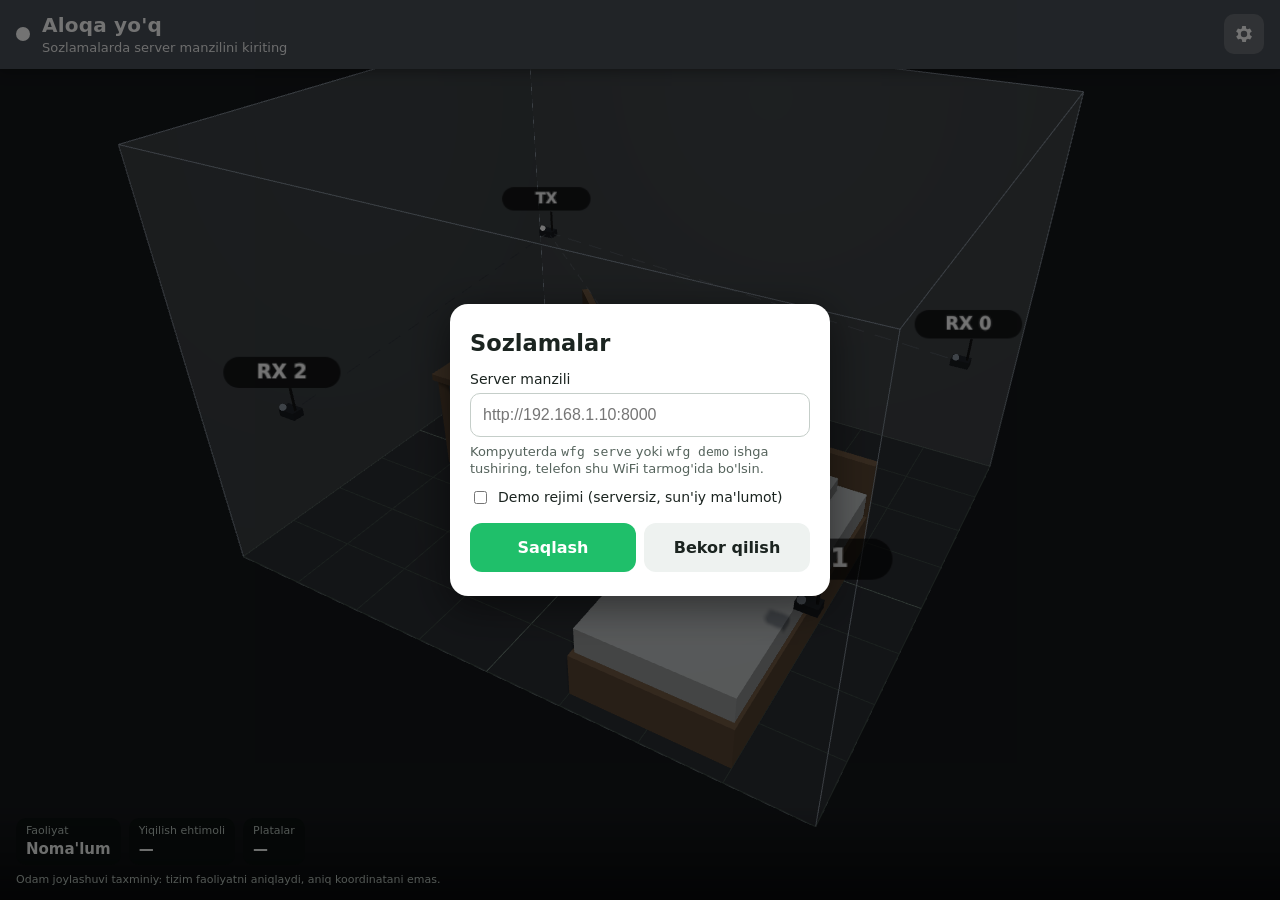
==== wfg/server/static/app/index.html @ f2a9ac62 "Android app with live 3D room view and fall alarm - /app/: three.js 3D room page (green = normal, re" ====
<!doctype html>
<html lang="uz">
<head>
<meta charset="utf-8">
<meta name="viewport" content="width=device-width, initial-scale=1, viewport-fit=cover, user-scalable=no">
<meta name="theme-color" content="#0d1a14">
<title>Fall Guard 3D</title>
<link rel="stylesheet" href="style.css">
<script type="importmap">
{ "imports": { "three": "./vendor/three.module.min.js", "three/addons/": "./vendor/" } }
</script>
</head>
<body class="ok">
<div id="scene"></div>

<header id="bar">
  <div class="dot" id="statusDot"></div>
  <div class="txt">
    <div id="stateText">Ulanmoqda…</div>
    <div id="subText" class="sub">Server bilan aloqa o'rnatilmoqda</div>
  </div>
  <button id="settingsBtn" class="icon" aria-label="Sozlamalar">
    <svg viewBox="0 0 24 24" width="22" height="22"><path fill="currentColor" d="M19.4 13a7.5 7.5 0 0 0 0-2l2.1-1.6-2-3.5-2.5 1a7.4 7.4 0 0 0-1.7-1L15 3.3h-4l-.4 2.6a7.4 7.4 0 0 0-1.7 1l-2.5-1-2 3.5L6.6 11a7.5 7.5 0 0 0 0 2l-2.1 1.6 2 3.5 2.5-1c.5.4 1.1.7 1.7 1l.4 2.6h4l.4-2.6c.6-.3 1.2-.6 1.7-1l2.5 1 2-3.5L19.4 13zM13 15.5a3.5 3.5 0 1 1 0-7 3.5 3.5 0 0 1 0 7z" transform="translate(-1 0)"/></svg>
  </button>
</header>

<div id="personLabel" class="plabel" hidden></div>

<footer id="info">
  <div class="chip"><span class="k">Faoliyat</span><span id="activity">—</span></div>
  <div class="chip"><span class="k">Yiqilish ehtimoli</span><span id="fallProb">—</span></div>
  <div class="chip"><span class="k">Platalar</span><span id="nodes">—</span></div>
  <div class="note">Odam joylashuvi taxminiy: tizim faoliyatni aniqlaydi, aniq koordinatani emas.</div>
</footer>

<div id="alert" class="modal" hidden>
  <div class="card">
    <div class="big">!</div>
    <h1>XAVF</h1>
    <p id="alertText">Yiqilish aniqlandi</p>
    <p class="since" id="alertSince"></p>
    <button id="ackBtn" class="primary">Tasdiqlash: hammasi joyida</button>
    <button id="muteBtn" class="ghost">Ovozni o'chirish</button>
  </div>
</div>

<div id="settings" class="modal" hidden>
  <div class="card light">
    <h2>Sozlamalar</h2>
    <label for="serverInput">Server manzili</label>
    <input id="serverInput" type="url" inputmode="url" placeholder="http://192.168.1.10:8000" autocomplete="off">
    <p class="hint">Kompyuterda <code>wfg serve</code> yoki <code>wfg demo</code> ishga tushiring, telefon shu WiFi tarmog'ida bo'lsin.</p>
    <label class="row"><input id="demoInput" type="checkbox"> Demo rejimi (serversiz, sun'iy ma'lumot)</label>
    <div class="actions">
      <button id="saveBtn" class="primary">Saqlash</button>
      <button id="closeBtn" class="ghost">Bekor qilish</button>
    </div>
  </div>
</div>

<script type="module" src="app.js"></script>
</body>
</html>
---- wfg/server/static/app/style.css ----
:root {
  --ok: #1fbf6a;
  --ok-dark: #0d1a14;
  --bad: #e5322d;
  --bad-dark: #2a0d0d;
  --off: #8a94a0;
  --text: #f2f5f3;
  --muted: #b8c4bd;
  --panel: rgba(10, 16, 14, .72);
}
* { box-sizing: border-box; -webkit-tap-highlight-color: transparent; }
html, body { margin: 0; height: 100%; overflow: hidden; }
body {
  font: 15px/1.35 system-ui, -apple-system, "Segoe UI", Roboto, sans-serif;
  color: var(--text);
  background: var(--ok-dark);
  transition: background .4s;
}
body.bad { background: var(--bad-dark); }
body.off { background: #15181b; }
#scene { position: fixed; inset: 0; }
#scene canvas { display: block; touch-action: none; }

#bar {
  position: fixed; top: 0; left: 0; right: 0;
  display: flex; align-items: center; gap: 12px;
  padding: calc(env(safe-area-inset-top) + 12px) 16px 12px;
  background: var(--ok); color: #fff;
  box-shadow: 0 2px 12px rgba(0,0,0,.35);
  transition: background .3s;
}
body.bad #bar { background: var(--bad); animation: flash 1s infinite alternate; }
body.off #bar { background: #4a5058; }
@keyframes flash { from { filter: brightness(1); } to { filter: brightness(1.25); } }
@media (prefers-reduced-motion: reduce) { body.bad #bar { animation: none; } }
#bar .dot { width: 14px; height: 14px; border-radius: 50%; background: #fff; flex: none; }
#bar .txt { flex: 1; min-width: 0; }
#stateText { font-size: 20px; font-weight: 700; letter-spacing: .2px; }
#bar .sub { font-size: 13px; opacity: .92; white-space: nowrap; overflow: hidden; text-overflow: ellipsis; }
button { font: inherit; cursor: pointer; }
.icon { background: rgba(255,255,255,.18); color: #fff; border: 0; border-radius: 10px; width: 40px; height: 40px; display: grid; place-items: center; }

#info {
  position: fixed; left: 0; right: 0; bottom: 0;
  display: flex; flex-wrap: wrap; gap: 8px;
  padding: 10px 16px calc(env(safe-area-inset-bottom) + 12px);
  background: linear-gradient(to top, rgba(0,0,0,.6), rgba(0,0,0,0));
}
.chip { background: var(--panel); border-radius: 10px; padding: 6px 10px; display: flex; flex-direction: column; min-width: 0; }
.chip .k { font-size: 11px; color: var(--muted); }
.chip span:last-child { font-weight: 600; }
.note { width: 100%; font-size: 11px; color: var(--muted); }

.plabel {
  position: fixed; transform: translate(-50%, -100%);
  background: var(--panel); border: 2px solid var(--ok);
  border-radius: 999px; padding: 3px 10px; font-size: 13px; font-weight: 600;
  pointer-events: none; white-space: nowrap;
}
body.bad .plabel { border-color: var(--bad); background: var(--bad); }

.modal { position: fixed; inset: 0; display: grid; place-items: center; padding: 16px; background: rgba(0,0,0,.55); z-index: 10; }
.modal[hidden] { display: none; }
.card { width: 100%; max-width: 380px; border-radius: 18px; padding: 24px 20px; text-align: center; background: var(--bad); color: #fff; box-shadow: 0 10px 40px rgba(0,0,0,.5); }
.card .big { width: 72px; height: 72px; margin: 0 auto 8px; border-radius: 50%; background: #fff; color: var(--bad); font-size: 48px; font-weight: 800; line-height: 72px; }
.card h1 { margin: 4px 0; font-size: 34px; letter-spacing: 2px; }
.card p { margin: 6px 0; font-size: 17px; }
.card .since { font-size: 14px; opacity: .9; }
.card button { display: block; width: 100%; margin-top: 12px; padding: 14px; border-radius: 12px; border: 0; font-size: 16px; font-weight: 700; }
.card .primary { background: #fff; color: var(--bad); }
.card .ghost { background: transparent; color: #fff; border: 2px solid rgba(255,255,255,.7); }
.card.light { background: #fff; color: #1b2420; text-align: left; }
.card.light h2 { margin: 0 0 12px; }
.card.light label { display: block; font-size: 14px; margin: 10px 0 4px; }
.card.light label.row { display: flex; gap: 8px; align-items: center; }
.card.light input[type=url] { width: 100%; padding: 12px; font-size: 16px; border: 1px solid #c5cec9; border-radius: 10px; }
.card.light .hint { font-size: 13px; color: #56645d; }
.card.light .actions { display: flex; gap: 8px; }
.card.light .primary { background: var(--ok); color: #fff; }
.card.light .ghost { background: #eef2f0; color: #1b2420; border: 0; }
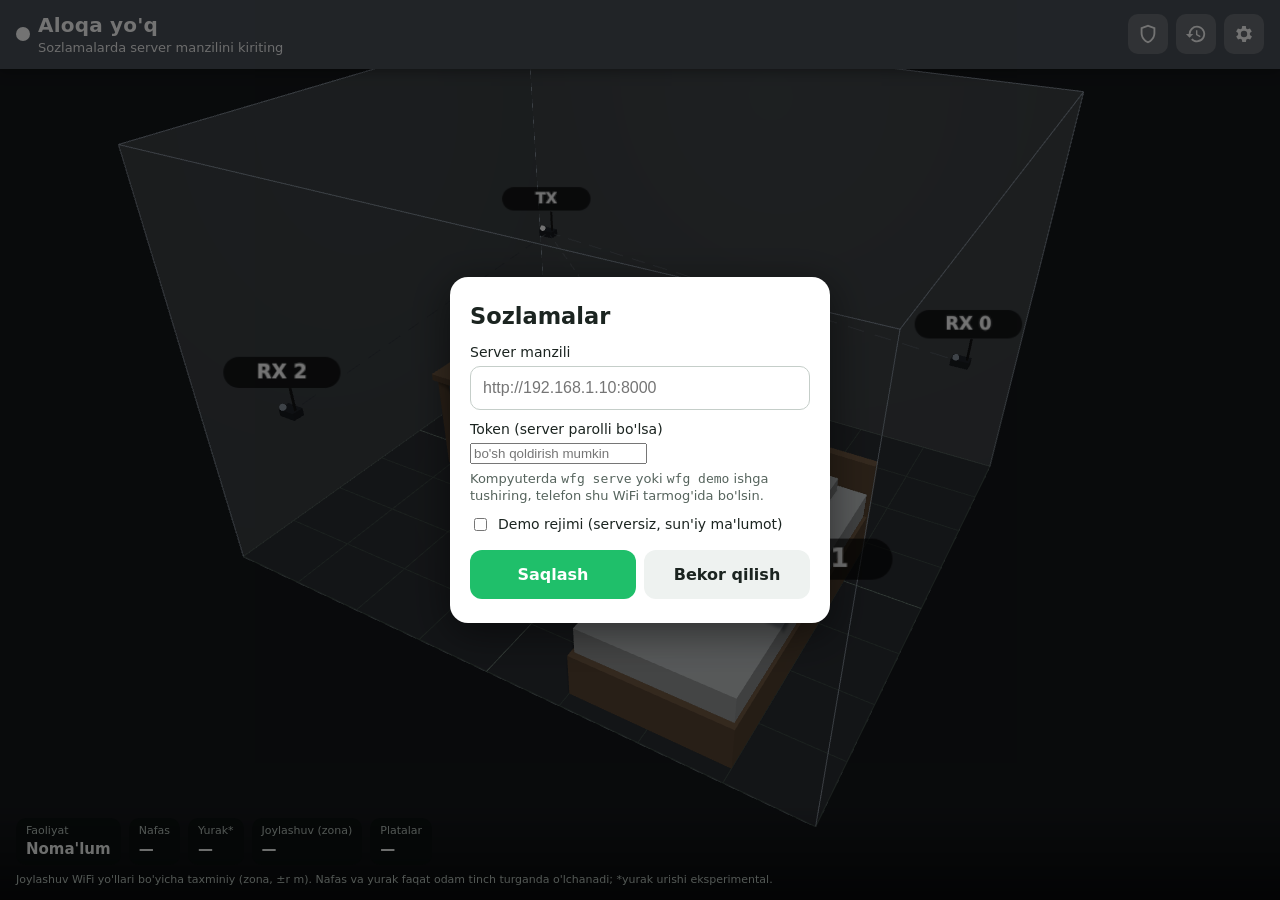
==== commit ebac42be: "Home security mode, coarse location, breathing/heart rate, history kept on the phone - security mode" ====
--- a/wfg/server/static/app/index.html
+++ b/wfg/server/static/app/index.html
@@ -19,6 +19,12 @@
     <div id="stateText">Ulanmoqda…</div>
     <div id="subText" class="sub">Server bilan aloqa o'rnatilmoqda</div>
   </div>
+  <button id="shieldBtn" class="icon" aria-label="Qo'riqlash rejimi" aria-pressed="false" title="Qo'riqlash rejimi">
+    <svg viewBox="0 0 24 24" width="22" height="22"><path fill="currentColor" d="M12 2 4 5v6c0 5 3.4 9.7 8 11 4.6-1.3 8-6 8-11V5l-8-3zm0 2.2 6 2.2V11c0 4-2.6 7.7-6 8.9-3.4-1.2-6-4.9-6-8.9V6.4l6-2.2z"/></svg>
+  </button>
+  <button id="historyBtn" class="icon" aria-label="Tarix" title="Tarix">
+    <svg viewBox="0 0 24 24" width="22" height="22"><path fill="currentColor" d="M13 3a9 9 0 0 0-9 9H1l4 4 4-4H6a7 7 0 1 1 2.05 4.95l-1.42 1.42A9 9 0 1 0 13 3zm-1 5v5l4.25 2.52.77-1.28-3.52-2.09V8H12z"/></svg>
+  </button>
   <button id="settingsBtn" class="icon" aria-label="Sozlamalar">
     <svg viewBox="0 0 24 24" width="22" height="22"><path fill="currentColor" d="M19.4 13a7.5 7.5 0 0 0 0-2l2.1-1.6-2-3.5-2.5 1a7.4 7.4 0 0 0-1.7-1L15 3.3h-4l-.4 2.6a7.4 7.4 0 0 0-1.7 1l-2.5-1-2 3.5L6.6 11a7.5 7.5 0 0 0 0 2l-2.1 1.6 2 3.5 2.5-1c.5.4 1.1.7 1.7 1l.4 2.6h4l.4-2.6c.6-.3 1.2-.6 1.7-1l2.5 1 2-3.5L19.4 13zM13 15.5a3.5 3.5 0 1 1 0-7 3.5 3.5 0 0 1 0 7z" transform="translate(-1 0)"/></svg>
   </button>
@@ -28,9 +34,11 @@
 
 <footer id="info">
   <div class="chip"><span class="k">Faoliyat</span><span id="activity">—</span></div>
-  <div class="chip"><span class="k">Yiqilish ehtimoli</span><span id="fallProb">—</span></div>
+  <div class="chip"><span class="k">Nafas</span><span id="breath">—</span></div>
+  <div class="chip"><span class="k">Yurak*</span><span id="heart">—</span></div>
+  <div class="chip"><span class="k">Joylashuv (zona)</span><span id="where">—</span></div>
   <div class="chip"><span class="k">Platalar</span><span id="nodes">—</span></div>
-  <div class="note">Odam joylashuvi taxminiy: tizim faoliyatni aniqlaydi, aniq koordinatani emas.</div>
+  <div class="note">Joylashuv WiFi yo'llari bo'yicha taxminiy (zona, ±r m). Nafas va yurak faqat odam tinch turganda o'lchanadi; *yurak urishi eksperimental.</div>
 </footer>
 
 <div id="alert" class="modal" hidden>
@@ -49,6 +57,8 @@
     <h2>Sozlamalar</h2>
     <label for="serverInput">Server manzili</label>
     <input id="serverInput" type="url" inputmode="url" placeholder="http://192.168.1.10:8000" autocomplete="off">
+    <label for="tokenInput">Token (server parolli bo'lsa)</label>
+    <input id="tokenInput" type="password" autocomplete="off" placeholder="bo'sh qoldirish mumkin">
     <p class="hint">Kompyuterda <code>wfg serve</code> yoki <code>wfg demo</code> ishga tushiring, telefon shu WiFi tarmog'ida bo'lsin.</p>
     <label class="row"><input id="demoInput" type="checkbox"> Demo rejimi (serversiz, sun'iy ma'lumot)</label>
     <div class="actions">
@@ -58,6 +68,22 @@
   </div>
 </div>
 
+<div id="history" class="modal" hidden>
+  <div class="card light wide">
+    <h2>Tarix</h2>
+    <div class="seg">
+      <button data-hours="1" class="on">1 soat</button><button data-hours="6">6 soat</button><button data-hours="24">24 soat</button><button data-hours="168">7 kun</button>
+    </div>
+    <canvas id="histChart" aria-label="Harakat grafigi"></canvas>
+    <p class="hint"><span class="sw g"></span>normal <span class="sw r"></span>yiqilish yoki begona harakat <span class="sw o"></span>aloqa yo'q · chiziq: harakat kuchi</p>
+    <p class="hint" id="histRange"></p>
+    <ul id="histEvents"></ul>
+    <div class="actions"><button id="histClose" class="ghost">Yopish</button></div>
+  </div>
+</div>
+
+<div id="toast" class="toast" hidden></div>
+
 <script type="module" src="app.js"></script>
 </body>
 </html>
--- a/wfg/server/static/app/style.css
+++ b/wfg/server/static/app/style.css
@@ -38,7 +38,9 @@
 #stateText { font-size: 20px; font-weight: 700; letter-spacing: .2px; }
 #bar .sub { font-size: 13px; opacity: .92; white-space: nowrap; overflow: hidden; text-overflow: ellipsis; }
 button { font: inherit; cursor: pointer; }
-.icon { background: rgba(255,255,255,.18); color: #fff; border: 0; border-radius: 10px; width: 40px; height: 40px; display: grid; place-items: center; }
+.icon { background: rgba(255,255,255,.18); color: #fff; border: 0; border-radius: 10px; width: 40px; height: 40px; display: grid; place-items: center; flex: none; }
+.icon.on { background: #fff; color: #0d1a14; }
+#bar { gap: 8px; }
 
 #info {
   position: fixed; left: 0; right: 0; bottom: 0;
@@ -78,3 +80,17 @@
 .card.light .actions { display: flex; gap: 8px; }
 .card.light .primary { background: var(--ok); color: #fff; }
 .card.light .ghost { background: #eef2f0; color: #1b2420; border: 0; }
+
+.card.wide { max-width: 520px; max-height: 88vh; overflow: auto; }
+.seg { display: flex; gap: 6px; margin-bottom: 10px; }
+.seg button { flex: 1; padding: 8px 4px; border-radius: 8px; border: 1px solid #c5cec9; background: #fff; color: #1b2420; font-size: 13px; margin: 0; }
+.seg button.on { background: #1b2420; color: #fff; border-color: #1b2420; }
+#histChart { width: 100%; height: 120px; background: #16211c; border-radius: 10px; display: block; }
+.sw { display: inline-block; width: 10px; height: 10px; border-radius: 2px; margin: 0 3px 0 6px; vertical-align: -1px; }
+.sw.g { background: rgba(31,191,106,.6); } .sw.r { background: rgba(229,50,45,.8); } .sw.o { background: rgba(138,148,160,.6); }
+#histEvents { list-style: none; margin: 0; padding: 0; font-size: 14px; }
+#histEvents li { display: flex; gap: 10px; padding: 7px 0; border-bottom: 1px solid #e3e8e5; }
+#histEvents li span { color: #56645d; font-variant-numeric: tabular-nums; min-width: 92px; }
+#histEvents li.red { color: #b3221e; font-weight: 600; }
+.toast { position: fixed; left: 16px; right: 16px; bottom: calc(env(safe-area-inset-bottom) + 110px); background: #1b2420; color: #fff; padding: 12px 14px; border-radius: 10px; text-align: center; z-index: 20; }
+.toast[hidden] { display: none; }
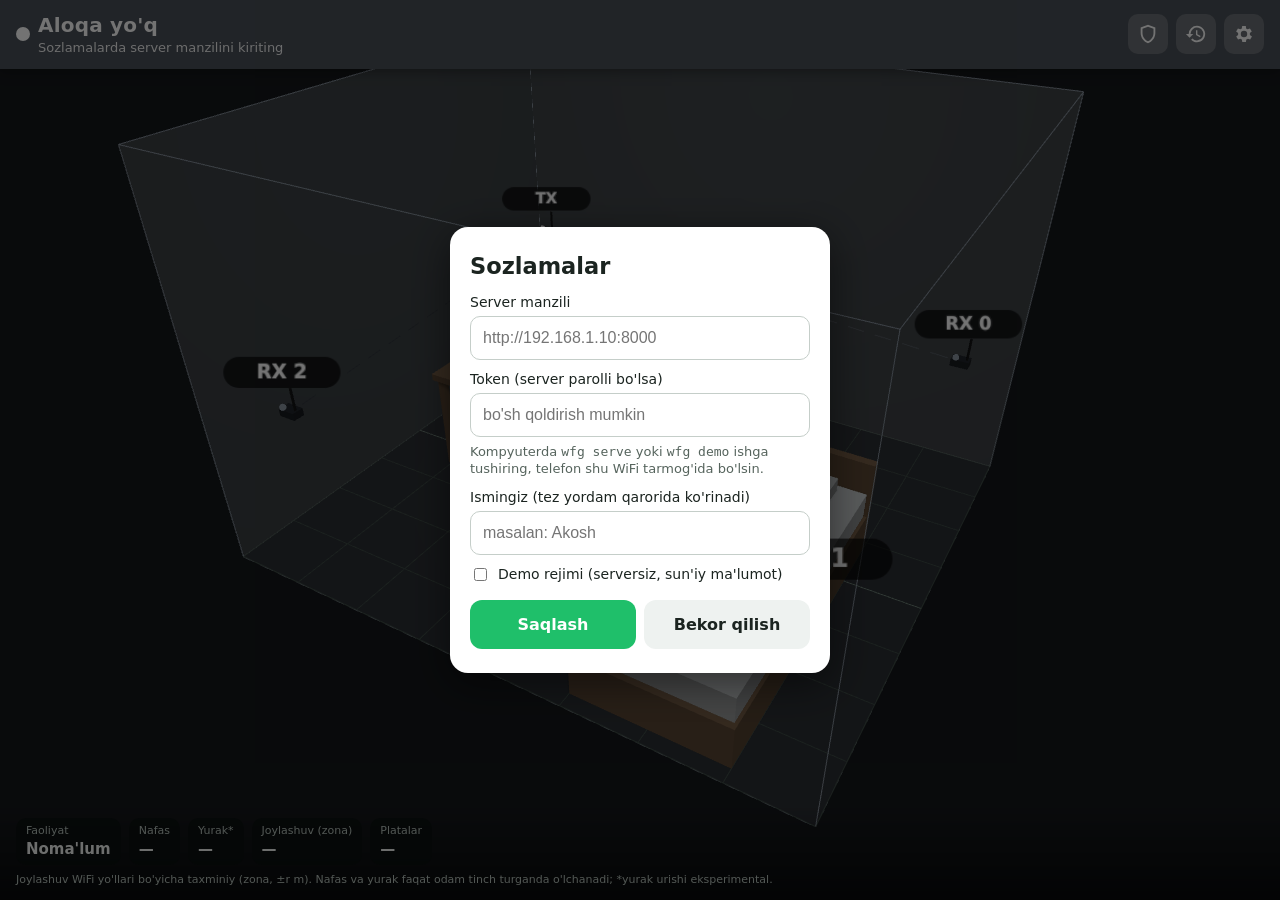
==== commit 688161e8: "After-fall timeline: 3-minute observation, vital-sign based decision, owner approval before calling " ====
--- a/wfg/server/static/app/index.html
+++ b/wfg/server/static/app/index.html
@@ -47,6 +47,17 @@
     <h1>XAVF</h1>
     <p id="alertText">Yiqilish aniqlandi</p>
     <p class="since" id="alertSince"></p>
+    <div id="esc" class="esc" hidden>
+      <div class="escbar"><div id="escFill"></div></div>
+      <p id="escText"></p>
+      <img id="escPhoto" alt="Kamera surati" hidden>
+      <div id="escAsk" class="escask" hidden>
+        <button id="escYes" class="primary">🚑 Ha, chaqiring</button>
+        <button id="escNo" class="ghost">Kerak emas</button>
+      </div>
+      <a id="escDial" class="dial" href="tel:103" hidden>📞 103 ga qo'ng'iroq qilish</a>
+      <ol id="escTimeline"></ol>
+    </div>
     <button id="ackBtn" class="primary">Tasdiqlash: hammasi joyida</button>
     <button id="muteBtn" class="ghost">Ovozni o'chirish</button>
   </div>
@@ -60,6 +71,9 @@
     <label for="tokenInput">Token (server parolli bo'lsa)</label>
     <input id="tokenInput" type="password" autocomplete="off" placeholder="bo'sh qoldirish mumkin">
     <p class="hint">Kompyuterda <code>wfg serve</code> yoki <code>wfg demo</code> ishga tushiring, telefon shu WiFi tarmog'ida bo'lsin.</p>
+    <label for="nameInput">Ismingiz (tez yordam qarorida ko'rinadi)</label>
+    <input id="nameInput" type="text" autocomplete="off" placeholder="masalan: Akosh">
+    <label class="row"><input id="dialInput" type="checkbox"> Tez yordam chaqirilganda shu telefondan o'zi qo'ng'iroq qilsin</label>
     <label class="row"><input id="demoInput" type="checkbox"> Demo rejimi (serversiz, sun'iy ma'lumot)</label>
     <div class="actions">
       <button id="saveBtn" class="primary">Saqlash</button>
@@ -82,6 +96,16 @@
   </div>
 </div>
 
+<div id="ask" class="modal" hidden>
+  <div class="card light">
+    <p id="askText"></p>
+    <div class="actions">
+      <button id="askYes" class="primary">Ha</button>
+      <button id="askNo" class="ghost">Yo'q</button>
+    </div>
+  </div>
+</div>
+
 <div id="toast" class="toast" hidden></div>
 
 <script type="module" src="app.js"></script>
--- a/wfg/server/static/app/style.css
+++ b/wfg/server/static/app/style.css
@@ -94,3 +94,20 @@
 #histEvents li.red { color: #b3221e; font-weight: 600; }
 .toast { position: fixed; left: 16px; right: 16px; bottom: calc(env(safe-area-inset-bottom) + 110px); background: #1b2420; color: #fff; padding: 12px 14px; border-radius: 10px; text-align: center; z-index: 20; }
 .toast[hidden] { display: none; }
+
+/* after-fall timeline inside the red alert card */
+.esc { text-align: left; margin-top: 10px; }
+.escbar { height: 8px; border-radius: 4px; background: rgba(255,255,255,.25); overflow: hidden; }
+#escFill { height: 100%; width: 0; background: #fff; transition: width .5s linear; }
+.esc p { font-size: 15px; }
+.esc img { width: 100%; border-radius: 10px; margin: 6px 0; }
+.escask { display: flex; gap: 8px; }
+.escask button { margin-top: 6px; }
+.dial { display: block; margin-top: 10px; padding: 14px; border-radius: 12px; background: #fff; color: var(--bad);
+        font-weight: 800; font-size: 17px; text-align: center; text-decoration: none; }
+#escTimeline { margin: 10px 0 0; padding-left: 18px; font-size: 13px; opacity: .92; max-height: 22vh; overflow: auto; }
+#escTimeline li { margin: 2px 0; }
+#escTimeline b { font-variant-numeric: tabular-nums; }
+.card.light input[type=text], .card.light input[type=password] { width: 100%; padding: 12px; font-size: 16px; border: 1px solid #c5cec9; border-radius: 10px; }
+#alert .card { max-height: 92vh; overflow: auto; }
+[hidden] { display: none !important; }
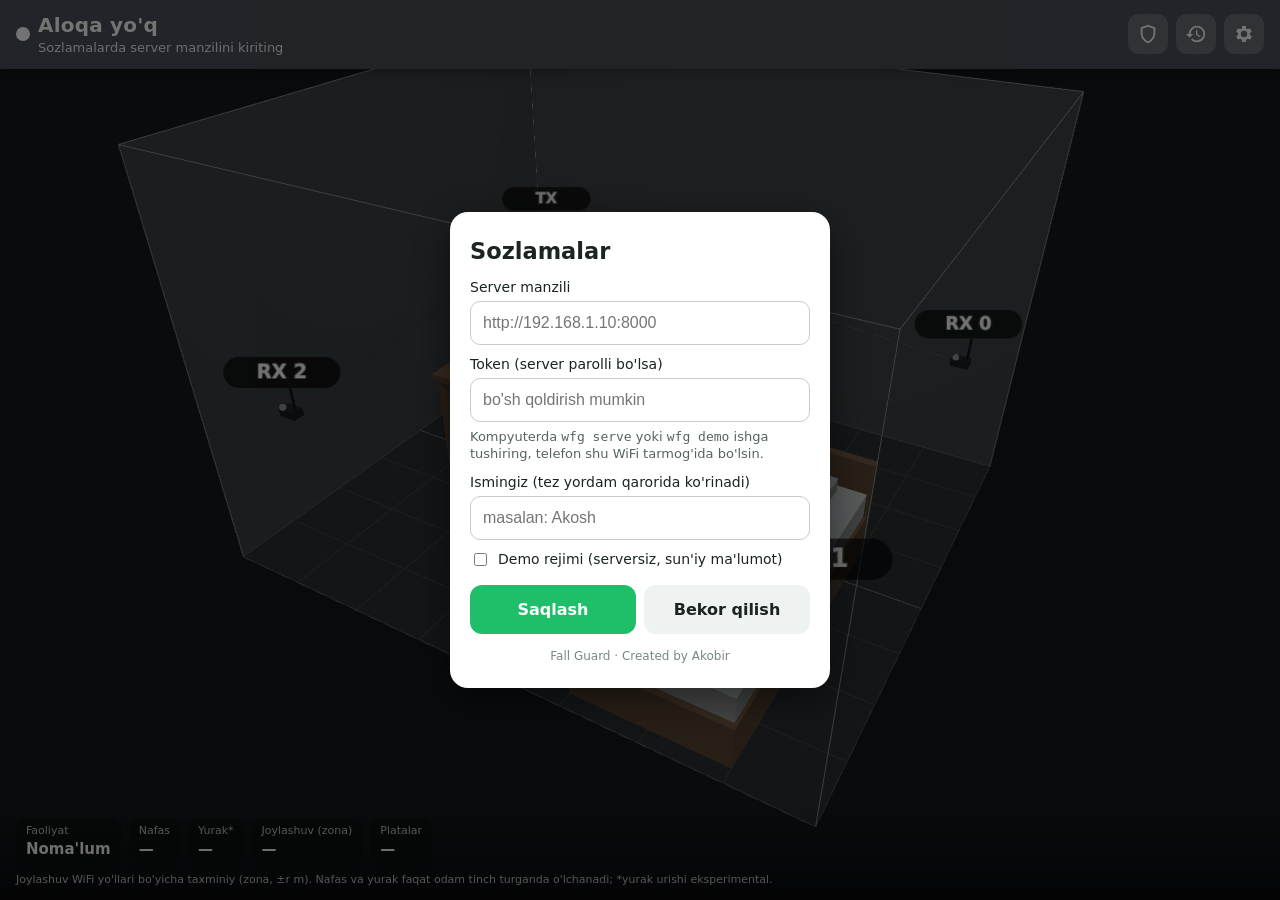
==== commit eeafd9b6: "Step-by-step device installation guide; 'Created by Akobir' in the app settings docs/ornatish.md wal" ====
--- a/wfg/server/static/app/index.html
+++ b/wfg/server/static/app/index.html
@@ -79,6 +79,7 @@
       <button id="saveBtn" class="primary">Saqlash</button>
       <button id="closeBtn" class="ghost">Bekor qilish</button>
     </div>
+    <p class="credit">Fall Guard · Created by Akobir</p>
   </div>
 </div>
 
--- a/wfg/server/static/app/style.css
+++ b/wfg/server/static/app/style.css
@@ -77,6 +77,7 @@
 .card.light label.row { display: flex; gap: 8px; align-items: center; }
 .card.light input[type=url] { width: 100%; padding: 12px; font-size: 16px; border: 1px solid #c5cec9; border-radius: 10px; }
 .card.light .hint { font-size: 13px; color: #56645d; }
+.card.light .credit { margin: 14px 0 0; text-align: center; font-size: 12px; color: #7a877f; }
 .card.light .actions { display: flex; gap: 8px; }
 .card.light .primary { background: var(--ok); color: #fff; }
 .card.light .ghost { background: #eef2f0; color: #1b2420; border: 0; }
